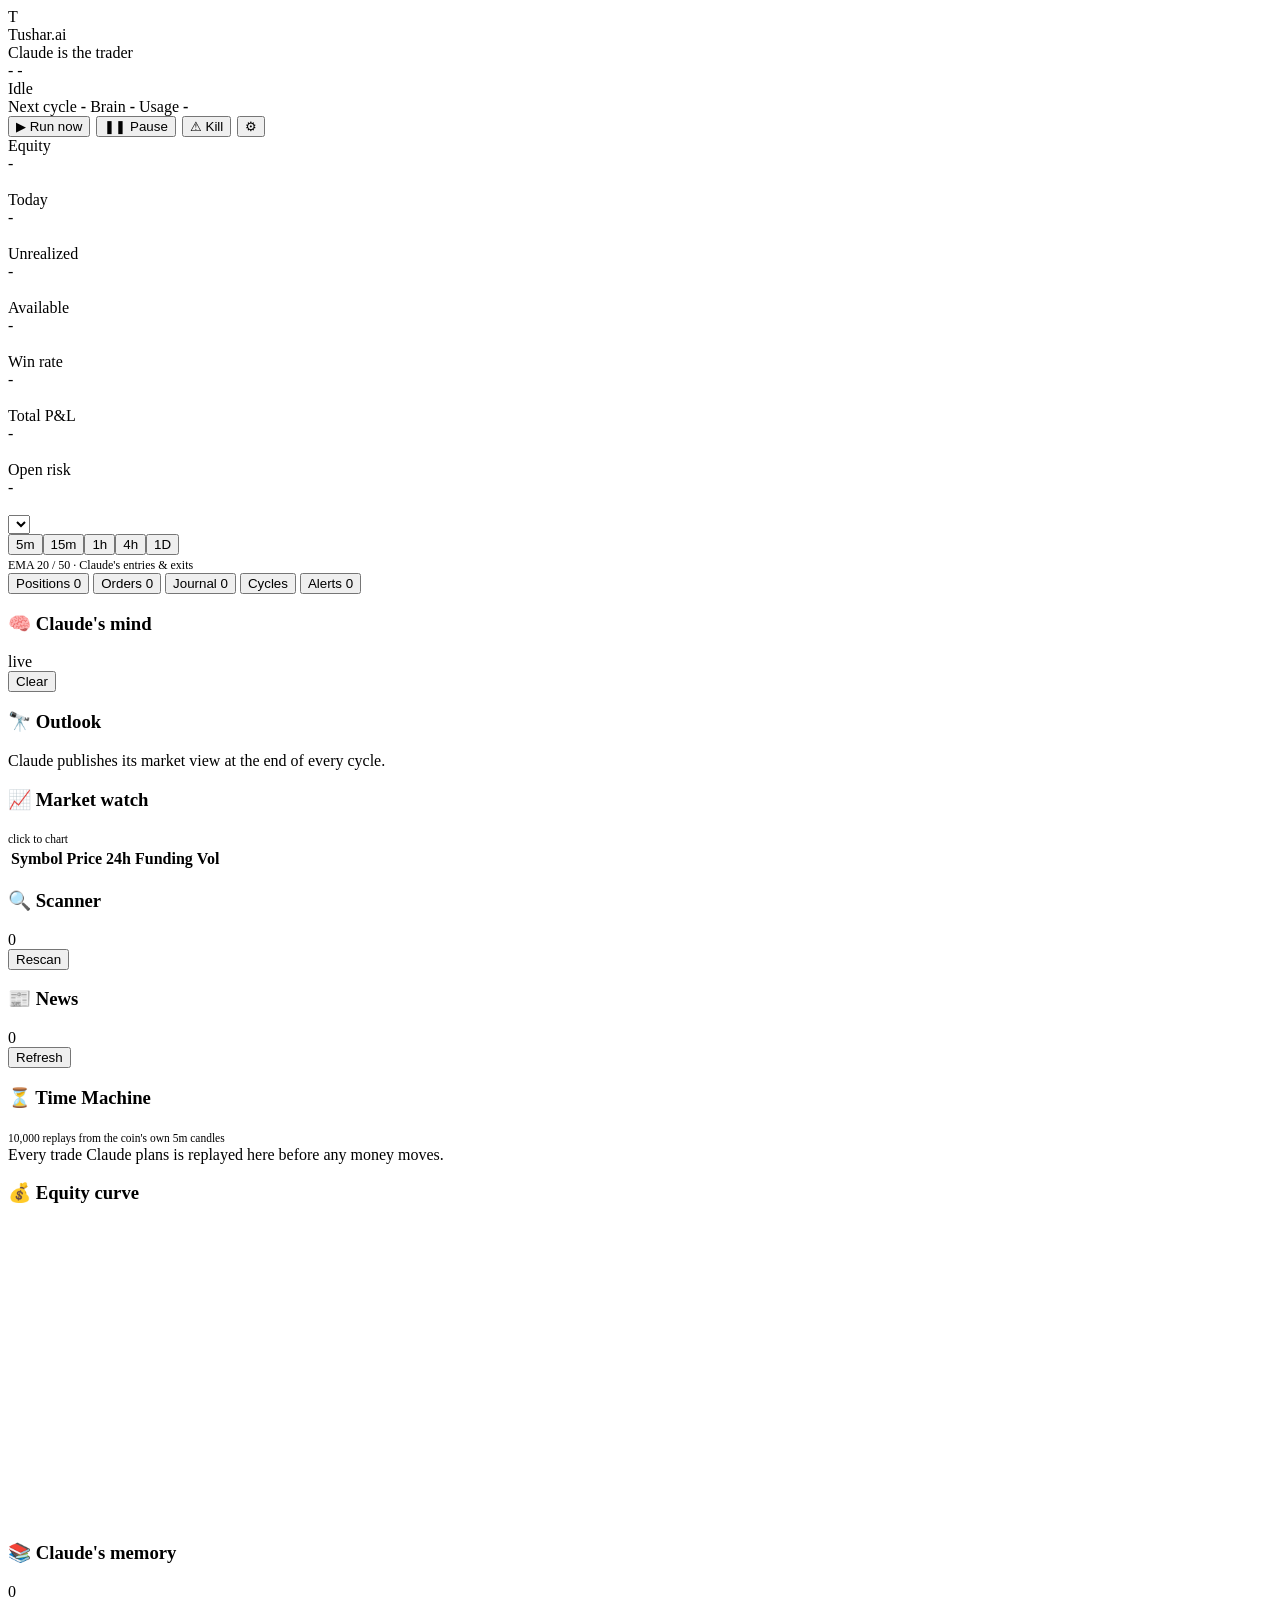
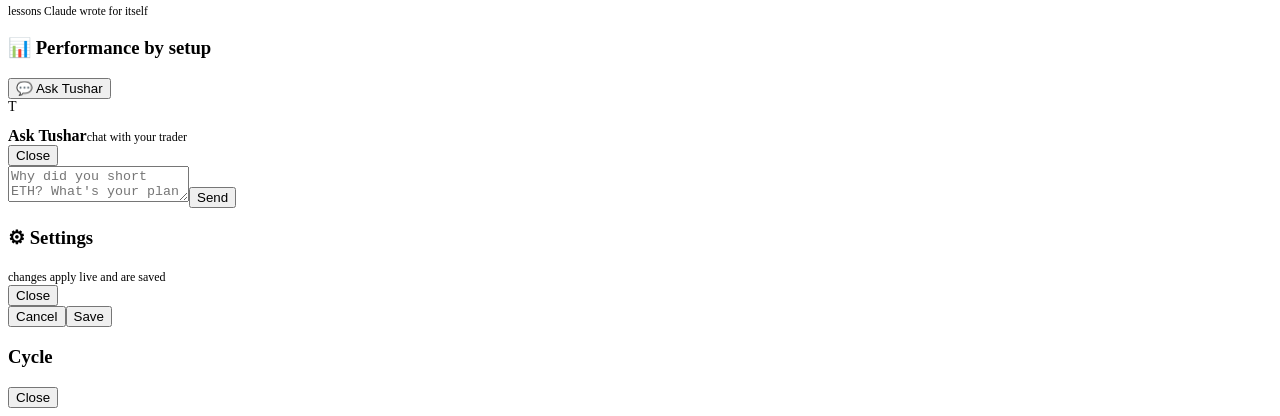
==== tushar/web/index.html @ 8a83a6f9 "Build Tushar.ai: autonomous crypto futures desk with Claude as the trader - Claude Agent SDK brain o" ====
<!doctype html>
<html lang="en">
<head>
  <meta charset="utf-8">
  <meta name="viewport" content="width=device-width, initial-scale=1">
  <title>Tushar.ai</title>
  <meta name="theme-color" content="#07090f">
  <link rel="icon" href="data:image/svg+xml,<svg xmlns='http://www.w3.org/2000/svg' viewBox='0 0 64 64'><defs><linearGradient id='g' x1='0' y1='0' x2='1' y2='1'><stop offset='0' stop-color='%238b6cff'/><stop offset='1' stop-color='%2319d3f5'/></linearGradient></defs><rect width='64' height='64' rx='16' fill='url(%23g)'/><text x='32' y='44' font-size='34' font-family='Arial' font-weight='900' text-anchor='middle' fill='%2307090f'>T</text></svg>">
  <link rel="preconnect" href="https://fonts.googleapis.com">
  <link href="https://fonts.googleapis.com/css2?family=Inter:wght@400;500;600;700;800&family=JetBrains+Mono:wght@400;600;700&display=swap" rel="stylesheet">
  <link rel="stylesheet" href="/static/style.css">
</head>
<body>
<header class="topbar">
  <div class="brand">
    <div class="logo">T</div>
    <div>
      <div class="brand-name">Tushar<span>.ai</span></div>
      <div class="brand-sub">Claude is the trader</div>
    </div>
  </div>
  <span class="badge mode" id="mode-badge">-</span>
  <span class="badge" id="state-badge"><span class="dot"></span><span id="state-text">-</span></span>
  <div class="claude-state" id="claude-state"><div class="claude-orb"></div><span class="claude-label" id="claude-label">Idle</span></div>
  <div class="spacer"></div>
  <div class="meta">
    <span>Next cycle <b id="next-cycle" class="mono">-</b></span>
    <span class="hide-sm">Brain <b id="brain-name">-</b></span>
    <span class="hide-sm" id="usage-wrap" title="Claude subscription usage window">Usage <span class="usage-bar"><i id="usage-fill" style="width:0%"></i></span> <b id="usage-pct">-</b></span>
  </div>
  <div class="controls" style="display:flex;gap:6px;flex-wrap:wrap">
    <button class="btn primary" id="btn-run" title="Run a Claude cycle now">&#9654; <span class="lbl">Run now</span></button>
    <button class="btn" id="btn-pause" title="Pause / resume new trades">&#10074;&#10074; <span class="lbl">Pause</span></button>
    <button class="btn danger" id="btn-kill" title="Close everything and stop">&#9888; <span class="lbl">Kill</span></button>
    <button class="btn icon-btn" id="btn-settings" title="Settings">&#9881;</button>
  </div>
</header>

<main>
  <div id="banners"></div>

  <section class="kpis">
    <div class="kpi hero"><div class="label">Equity</div><div class="value" id="k-equity">-</div><div class="sub" id="k-equity-sub">&nbsp;</div></div>
    <div class="kpi"><div class="label">Today</div><div class="value" id="k-today">-</div><div class="sub" id="k-today-sub">&nbsp;</div></div>
    <div class="kpi"><div class="label">Unrealized</div><div class="value" id="k-upnl">-</div><div class="sub" id="k-upnl-sub">&nbsp;</div></div>
    <div class="kpi"><div class="label">Available</div><div class="value" id="k-avail">-</div><div class="sub" id="k-avail-sub">&nbsp;</div></div>
    <div class="kpi"><div class="label">Win rate</div><div class="value" id="k-winrate">-</div><div class="sub" id="k-winrate-sub">&nbsp;</div></div>
    <div class="kpi"><div class="label">Total P&amp;L</div><div class="value" id="k-total">-</div><div class="sub" id="k-total-sub">&nbsp;</div></div>
    <div class="kpi"><div class="label">Open risk</div><div class="value" id="k-risk">-</div><div class="sub" id="k-risk-sub">&nbsp;</div></div>
  </section>

  <section class="grid">
    <div class="span-8 stack">
      <div class="card">
        <div class="card-h">
          <select class="sym-select" id="sym-select"></select>
          <div class="seg" id="iv-seg">
            <button data-iv="5m">5m</button><button data-iv="15m" class="on">15m</button><button data-iv="1h">1h</button><button data-iv="4h">4h</button><button data-iv="1d">1D</button>
          </div>
          <div class="spacer"></div>
          <span class="muted" style="font-size:12px" id="chart-hint">EMA 20 / 50 · Claude's entries &amp; exits</span>
        </div>
        <div id="chart"><div class="chart-legend" id="chart-legend"></div></div>
      </div>

      <div class="card">
        <div class="card-h">
          <div class="tabs" id="book-tabs">
            <button data-tab="positions" class="on">Positions <span class="count" id="c-positions">0</span></button>
            <button data-tab="orders">Orders <span class="count" id="c-orders">0</span></button>
            <button data-tab="journal">Journal <span class="count" id="c-journal">0</span></button>
            <button data-tab="cycles">Cycles</button>
            <button data-tab="alerts">Alerts <span class="count" id="c-alerts">0</span></button>
          </div>
        </div>
        <div class="card-b flush scroll" style="max-height:420px" id="book-body"></div>
      </div>
    </div>

    <div class="span-4 stack">
      <div class="card">
        <div class="card-h"><h3>&#129504; Claude's mind</h3><span class="count" id="mind-count">live</span><div class="spacer"></div>
          <button class="btn small ghost" id="mind-clear" title="Clear the view">Clear</button></div>
        <div class="mind scroll" id="mind"></div>
      </div>
      <div class="card">
        <div class="card-h"><h3>&#128301; Outlook</h3><div class="spacer"></div><span class="muted" style="font-size:11.5px" id="outlook-time"></span></div>
        <div class="card-b" id="outlook"><div class="empty">Claude publishes its market view at the end of every cycle.</div></div>
      </div>
    </div>

    <div class="span-4 card">
      <div class="card-h"><h3>&#128200; Market watch</h3><div class="spacer"></div><span class="muted" style="font-size:11.5px">click to chart</span></div>
      <div class="card-b flush scroll" style="max-height:380px"><table><thead><tr><th>Symbol</th><th class="num">Price</th><th class="num">24h</th><th class="num">Funding</th><th class="num">Vol</th></tr></thead><tbody id="watch"></tbody></table></div>
    </div>
    <div class="span-4 card">
      <div class="card-h"><h3>&#128269; Scanner</h3><span class="count" id="scan-count">0</span><div class="spacer"></div>
        <span class="muted" style="font-size:11.5px" id="scan-time"></span><button class="btn small" id="btn-scan">Rescan</button></div>
      <div class="card-b flush scroll" style="max-height:380px" id="scanner"></div>
    </div>
    <div class="span-4 card">
      <div class="card-h"><h3>&#128240; News</h3><span class="count" id="news-count">0</span><div class="spacer"></div><button class="btn small" id="btn-news">Refresh</button></div>
      <div id="fng"></div>
      <div class="card-b flush scroll" style="max-height:330px" id="news"></div>
    </div>

    <div class="span-6 card">
      <div class="card-h"><h3>&#9203; Time Machine</h3><span class="muted" style="font-size:11.5px">10,000 replays from the coin's own 5m candles</span><div class="spacer"></div><span class="muted" style="font-size:11.5px" id="tm-time"></span></div>
      <div class="card-b" id="tm"><div class="empty">Every trade Claude plans is replayed here before any money moves.</div></div>
    </div>
    <div class="span-6 card">
      <div class="card-h"><h3>&#128176; Equity curve</h3><div class="spacer"></div><span class="muted mono" style="font-size:12px" id="eq-change"></span></div>
      <div class="card-b"><div id="equity-chart" style="height:300px"></div></div>
    </div>

    <div class="span-6 card">
      <div class="card-h"><h3>&#128218; Claude's memory</h3><span class="count" id="mem-count">0</span><div class="spacer"></div><span class="muted" style="font-size:11.5px">lessons Claude wrote for itself</span></div>
      <div class="card-b flush scroll" style="max-height:340px" id="memory"></div>
    </div>
    <div class="span-6 card">
      <div class="card-h"><h3>&#128202; Performance by setup</h3></div>
      <div class="card-b flush scroll" style="max-height:340px" id="perf"></div>
    </div>
  </section>
</main>

<button class="fab" id="fab-chat">&#128172; Ask Tushar</button>
<aside class="drawer" id="chat-drawer">
  <div class="drawer-h"><div class="logo" style="width:28px;height:28px;font-size:14px">T</div><b>Ask Tushar</b><span class="muted" style="font-size:12px">chat with your trader</span><div class="spacer"></div><button class="btn small" id="chat-close">Close</button></div>
  <div class="chat-log scroll" id="chat-log"></div>
  <div class="chat-in"><textarea id="chat-input" placeholder="Why did you short ETH? What's your plan for BTC?"></textarea><button class="btn primary" id="chat-send">Send</button></div>
</aside>

<div class="overlay" id="settings-overlay">
  <div class="modal">
    <div class="modal-h"><h3>&#9881; Settings</h3><span class="muted" style="font-size:12px">changes apply live and are saved</span><div class="spacer"></div><button class="btn small" data-close>Close</button></div>
    <div class="modal-b" id="settings-form"></div>
    <div class="modal-h" style="border-top:1px solid var(--line);border-bottom:none;justify-content:flex-end"><button class="btn" data-close>Cancel</button><button class="btn primary" id="settings-save">Save</button></div>
  </div>
</div>
<div class="overlay" id="cycle-overlay">
  <div class="modal">
    <div class="modal-h"><h3 id="cycle-title">Cycle</h3><div class="spacer"></div><button class="btn small" data-close>Close</button></div>
    <div class="modal-b" id="cycle-body"></div>
  </div>
</div>
<div class="toasts" id="toasts"></div>

<script src="/static/vendor/lightweight-charts.standalone.production.js"></script>
<script src="/static/app.js"></script>
</body>
</html>
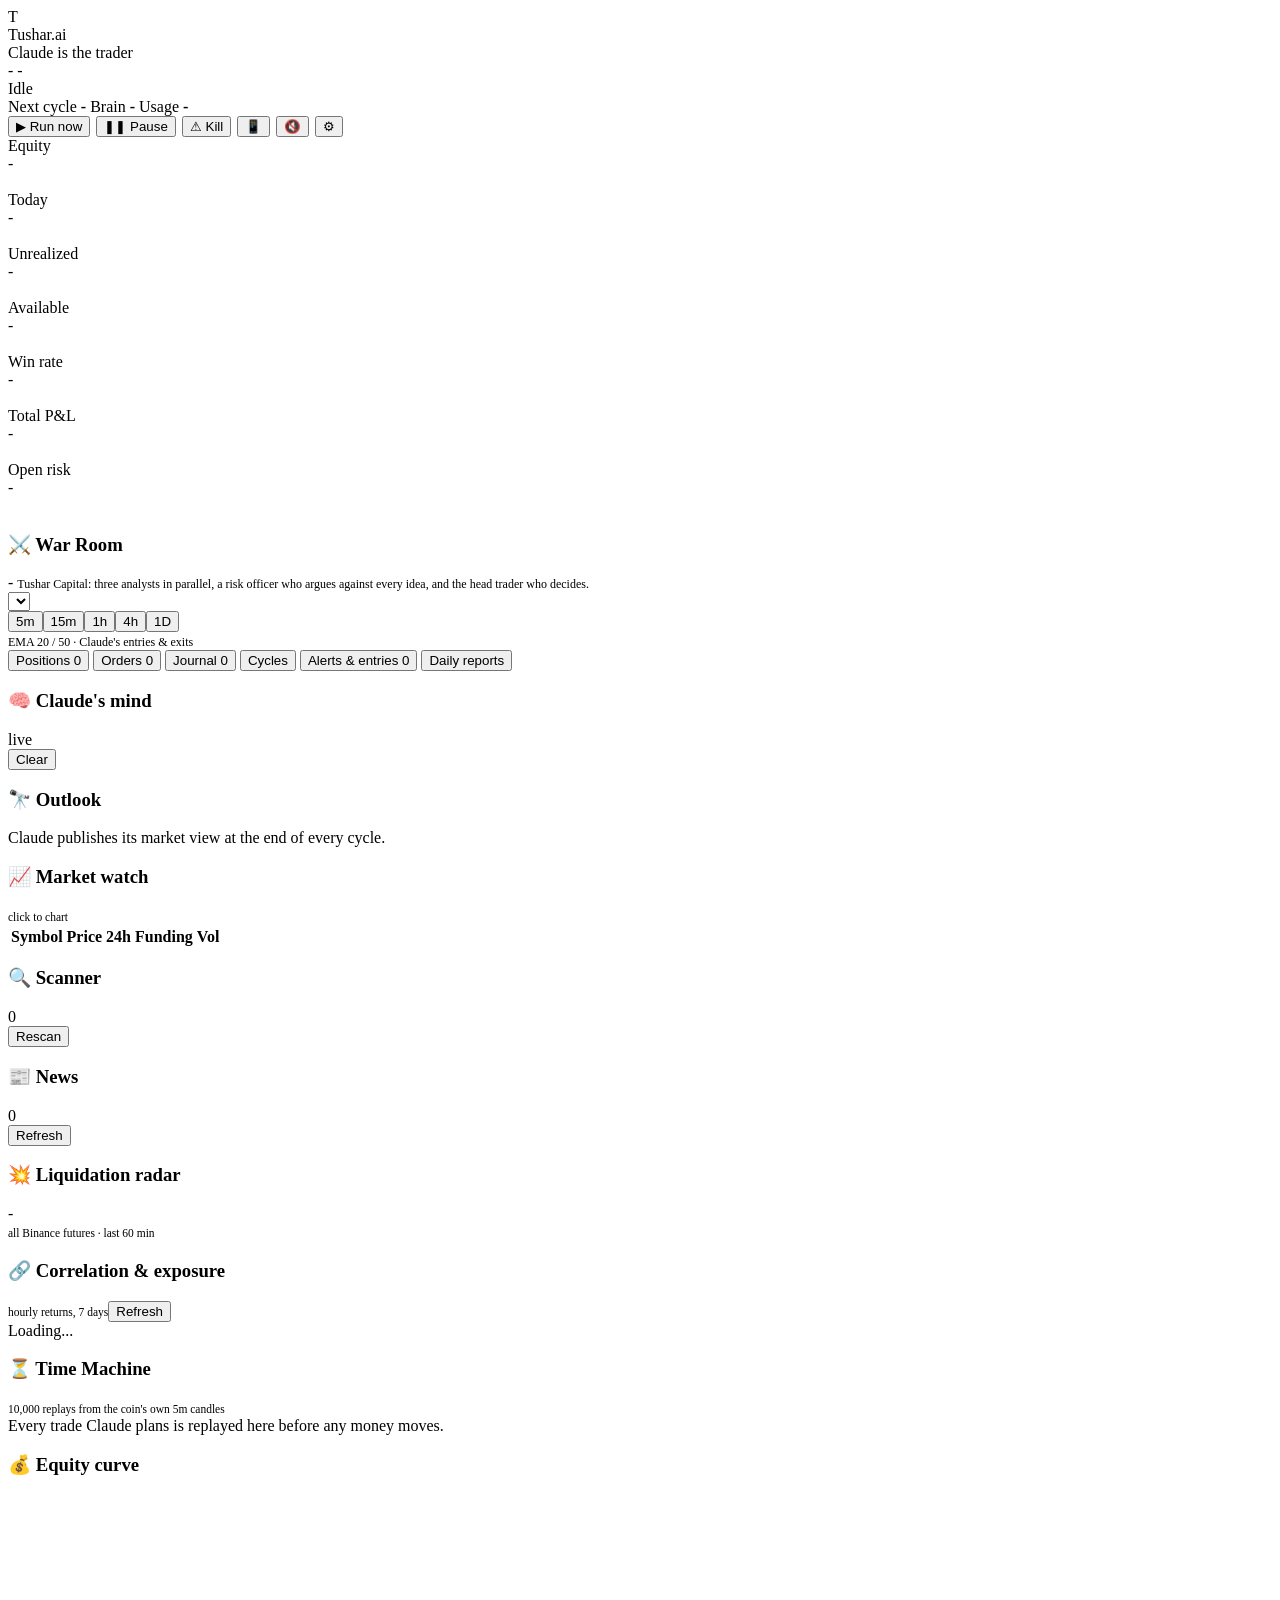
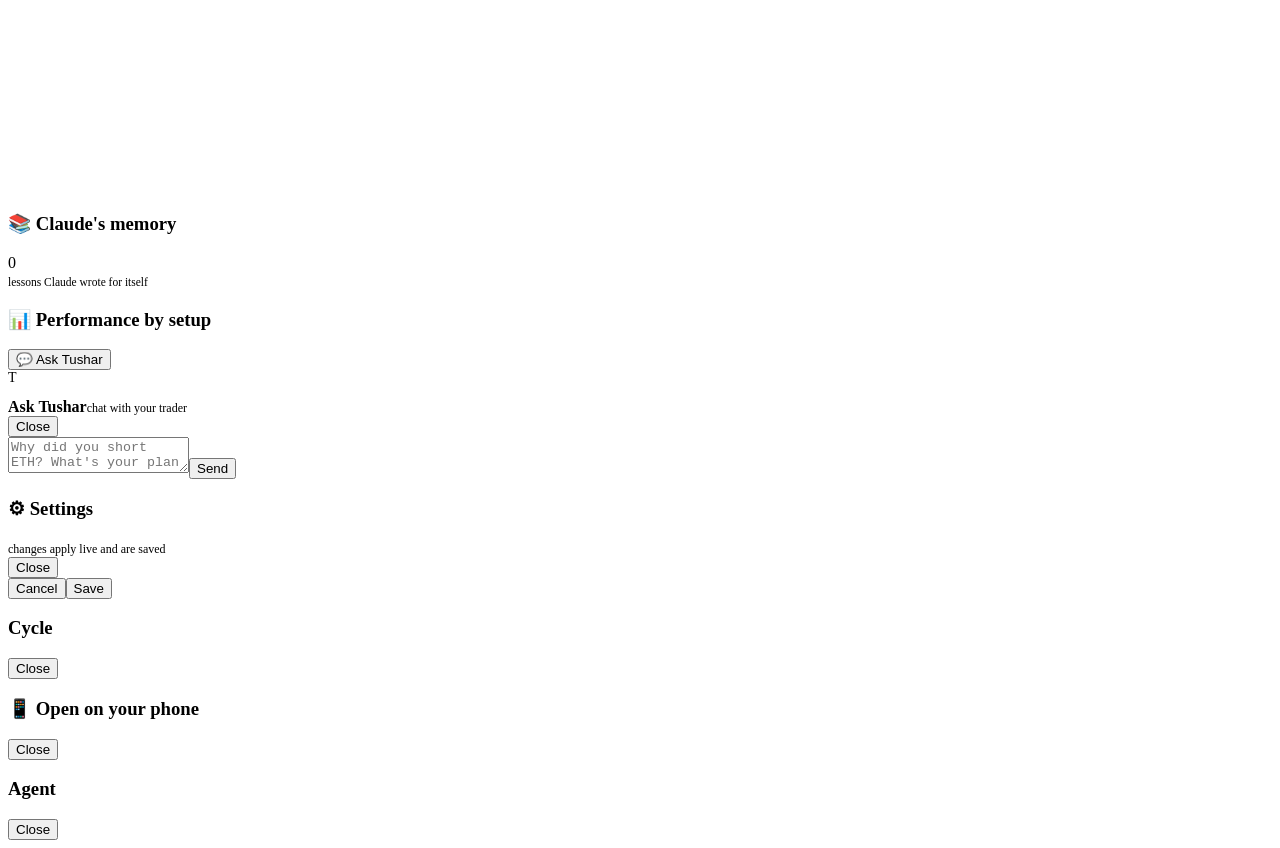
==== commit 86e09674: "Tushar Capital: multi-agent desk, liquidation radar, Telegram, phone mode - Multi-agent desk: Chart," ====
--- a/tushar/web/index.html
+++ b/tushar/web/index.html
@@ -5,6 +5,12 @@
   <meta name="viewport" content="width=device-width, initial-scale=1">
   <title>Tushar.ai</title>
   <meta name="theme-color" content="#07090f">
+  <link rel="manifest" href="/static/manifest.webmanifest">
+  <link rel="apple-touch-icon" href="/static/icon-192.png">
+  <meta name="apple-mobile-web-app-capable" content="yes">
+  <meta name="mobile-web-app-capable" content="yes">
+  <meta name="apple-mobile-web-app-status-bar-style" content="black-translucent">
+  <meta name="apple-mobile-web-app-title" content="Tushar.ai">
   <link rel="icon" href="data:image/svg+xml,<svg xmlns='http://www.w3.org/2000/svg' viewBox='0 0 64 64'><defs><linearGradient id='g' x1='0' y1='0' x2='1' y2='1'><stop offset='0' stop-color='%238b6cff'/><stop offset='1' stop-color='%2319d3f5'/></linearGradient></defs><rect width='64' height='64' rx='16' fill='url(%23g)'/><text x='32' y='44' font-size='34' font-family='Arial' font-weight='900' text-anchor='middle' fill='%2307090f'>T</text></svg>">
   <link rel="preconnect" href="https://fonts.googleapis.com">
   <link href="https://fonts.googleapis.com/css2?family=Inter:wght@400;500;600;700;800&family=JetBrains+Mono:wght@400;600;700&display=swap" rel="stylesheet">
@@ -32,6 +38,8 @@
     <button class="btn primary" id="btn-run" title="Run a Claude cycle now">&#9654; <span class="lbl">Run now</span></button>
     <button class="btn" id="btn-pause" title="Pause / resume new trades">&#10074;&#10074; <span class="lbl">Pause</span></button>
     <button class="btn danger" id="btn-kill" title="Close everything and stop">&#9888; <span class="lbl">Kill</span></button>
+    <button class="btn icon-btn" id="btn-phone" title="Open on your phone">&#128241;</button>
+    <button class="btn icon-btn" id="btn-voice" title="Voice announcements">&#128263;</button>
     <button class="btn icon-btn" id="btn-settings" title="Settings">&#9881;</button>
   </div>
 </header>
@@ -47,6 +55,13 @@
     <div class="kpi"><div class="label">Win rate</div><div class="value" id="k-winrate">-</div><div class="sub" id="k-winrate-sub">&nbsp;</div></div>
     <div class="kpi"><div class="label">Total P&amp;L</div><div class="value" id="k-total">-</div><div class="sub" id="k-total-sub">&nbsp;</div></div>
     <div class="kpi"><div class="label">Open risk</div><div class="value" id="k-risk">-</div><div class="sub" id="k-risk-sub">&nbsp;</div></div>
+  </section>
+
+  <section class="card warroom" id="warroom-card">
+    <div class="card-h"><h3>&#9876;&#65039; War Room</h3><span class="count" id="team-mode">-</span>
+      <span class="muted" style="font-size:12px" id="team-sub">Tushar Capital: three analysts in parallel, a risk officer who argues against every idea, and the head trader who decides.</span>
+      <div class="spacer"></div><span class="muted mono" style="font-size:11.5px" id="team-cycle"></span></div>
+    <div class="card-b"><div class="team-grid" id="team"></div></div>
   </section>
 
   <section class="grid">
@@ -70,7 +85,8 @@
             <button data-tab="orders">Orders <span class="count" id="c-orders">0</span></button>
             <button data-tab="journal">Journal <span class="count" id="c-journal">0</span></button>
             <button data-tab="cycles">Cycles</button>
-            <button data-tab="alerts">Alerts <span class="count" id="c-alerts">0</span></button>
+            <button data-tab="alerts">Alerts &amp; entries <span class="count" id="c-alerts">0</span></button>
+            <button data-tab="reports">Daily reports</button>
           </div>
         </div>
         <div class="card-b flush scroll" style="max-height:420px" id="book-body"></div>
@@ -102,6 +118,18 @@
       <div class="card-h"><h3>&#128240; News</h3><span class="count" id="news-count">0</span><div class="spacer"></div><button class="btn small" id="btn-news">Refresh</button></div>
       <div id="fng"></div>
       <div class="card-b flush scroll" style="max-height:330px" id="news"></div>
+    </div>
+
+    <div class="span-6 card">
+      <div class="card-h"><h3>&#128165; Liquidation radar</h3><span class="count" id="liq-status">-</span><div class="spacer"></div>
+        <span class="muted" style="font-size:11.5px">all Binance futures · last 60 min</span></div>
+      <div class="card-b" id="liq-top"></div>
+      <div class="card-b flush scroll" style="max-height:230px" id="liq-feed"></div>
+    </div>
+    <div class="span-6 card">
+      <div class="card-h"><h3>&#128279; Correlation &amp; exposure</h3><div class="spacer"></div>
+        <span class="muted" style="font-size:11.5px">hourly returns, 7 days</span><button class="btn small" id="btn-corr">Refresh</button></div>
+      <div class="card-b scroll" id="corr" style="max-height:420px"><div class="empty">Loading...</div></div>
     </div>
 
     <div class="span-6 card">
@@ -144,9 +172,22 @@
     <div class="modal-b" id="cycle-body"></div>
   </div>
 </div>
+<div class="overlay" id="phone-overlay">
+  <div class="modal" style="width:min(460px,100%)">
+    <div class="modal-h"><h3>&#128241; Open on your phone</h3><div class="spacer"></div><button class="btn small" data-close>Close</button></div>
+    <div class="modal-b" id="phone-body"></div>
+  </div>
+</div>
+<div class="overlay" id="agent-overlay">
+  <div class="modal">
+    <div class="modal-h"><h3 id="agent-title">Agent</h3><div class="spacer"></div><button class="btn small" data-close>Close</button></div>
+    <div class="modal-b" id="agent-body"></div>
+  </div>
+</div>
 <div class="toasts" id="toasts"></div>
 
 <script src="/static/vendor/lightweight-charts.standalone.production.js"></script>
+<script src="/static/vendor/qrcode.js"></script>
 <script src="/static/app.js"></script>
 </body>
 </html>
